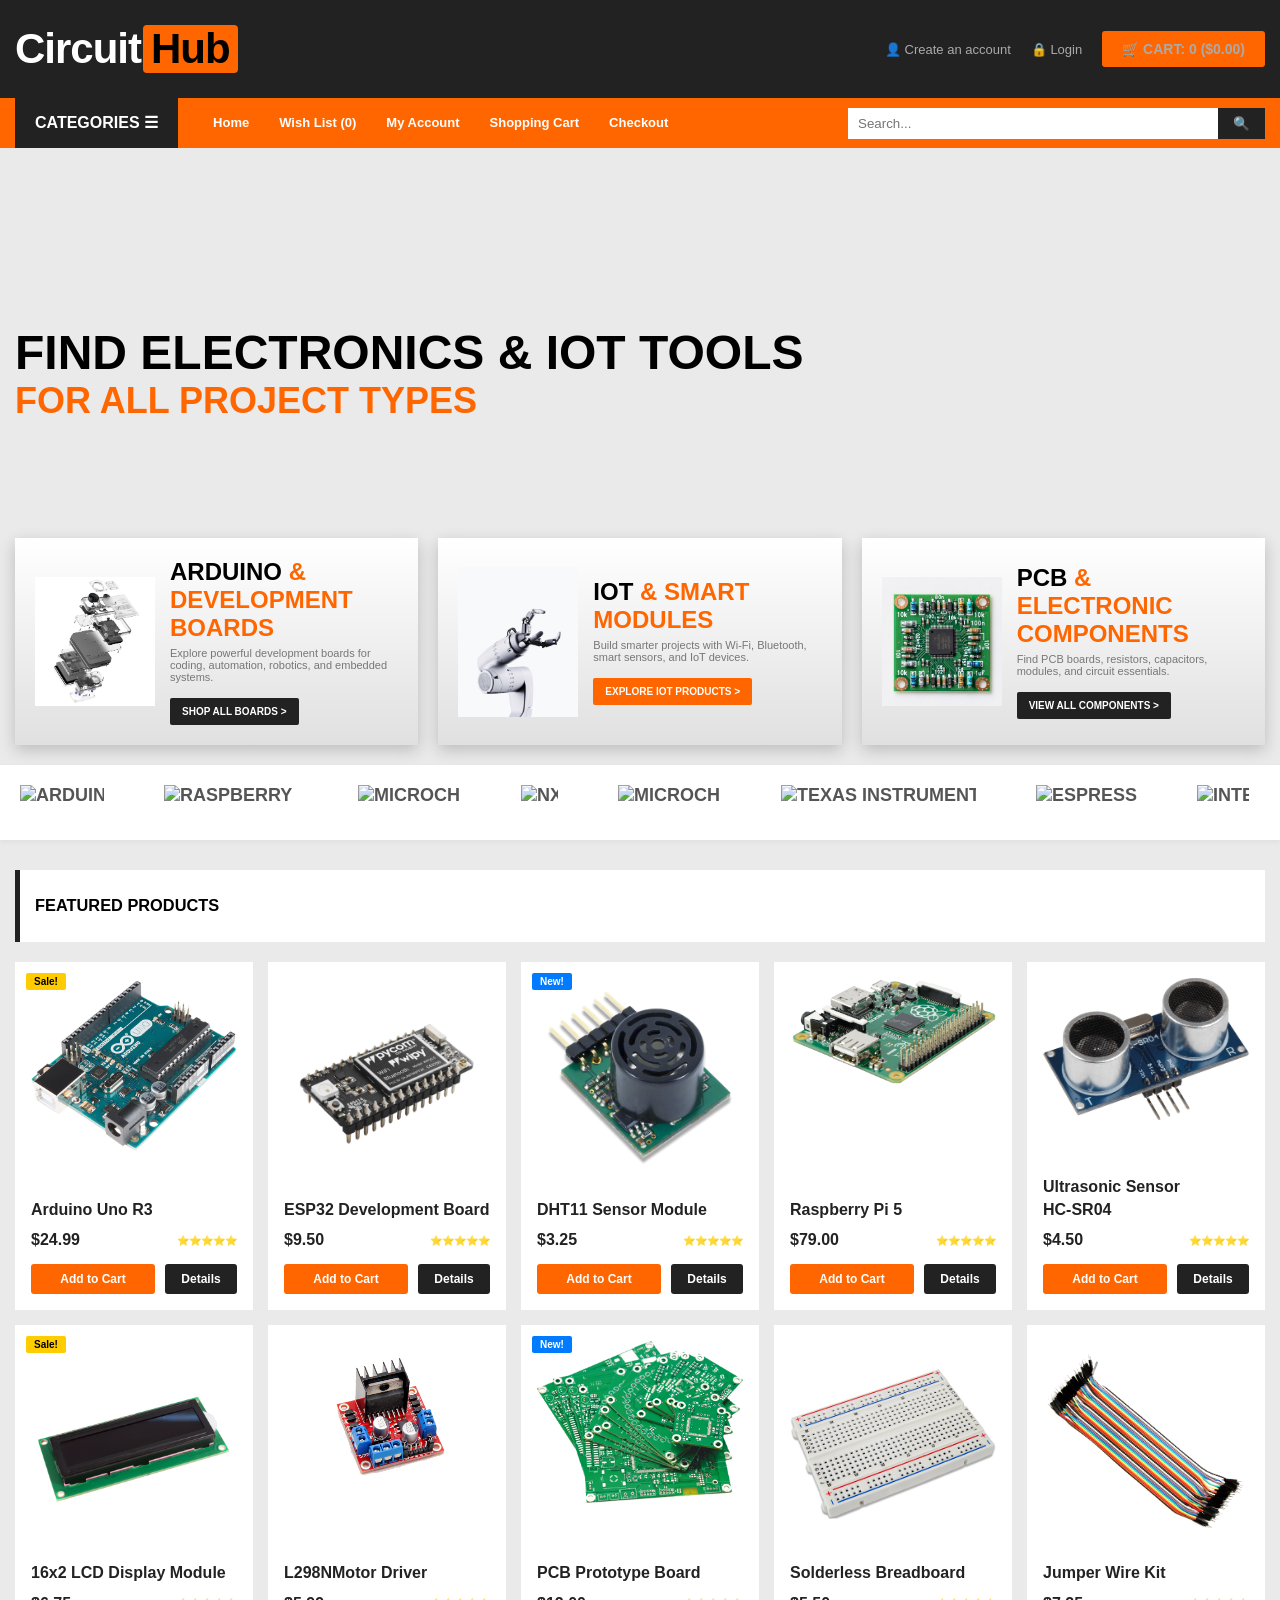
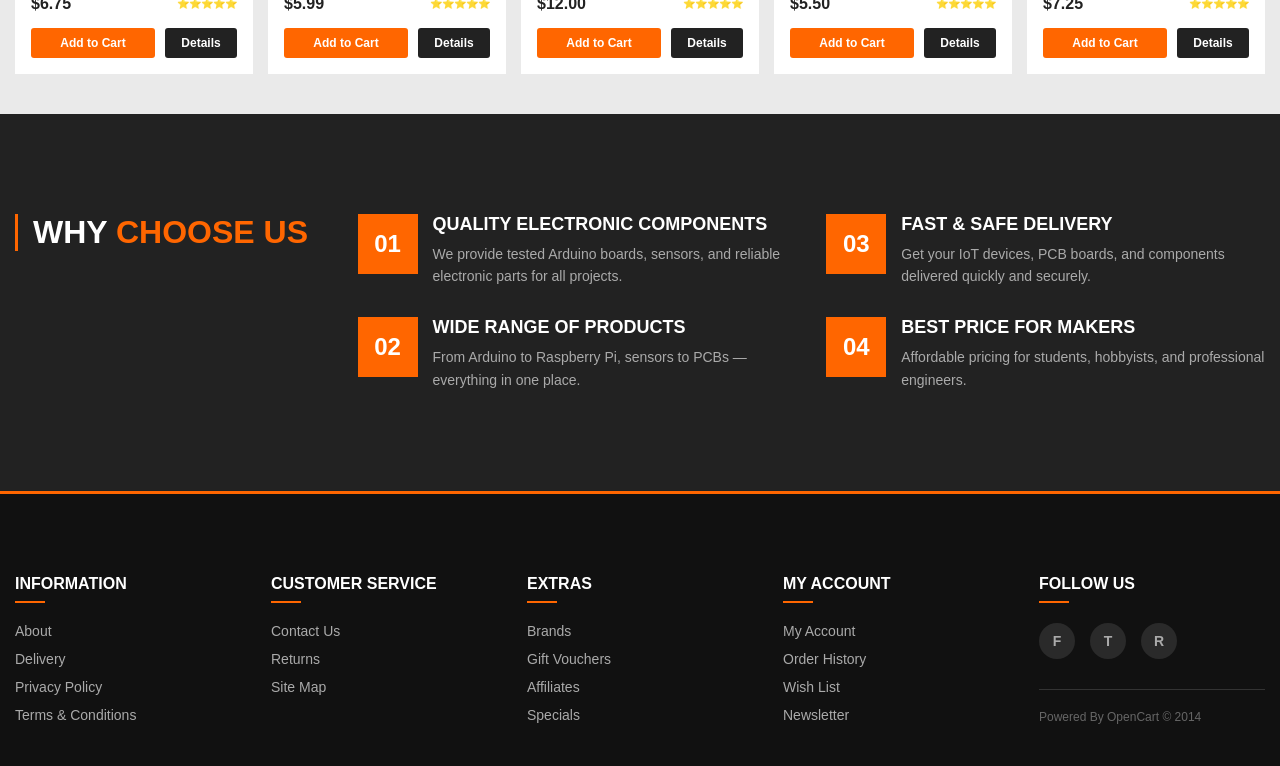
==== checkout.html @ 04cdafa4 "cart_and_checkout without form verification" ====
<!DOCTYPE html>
<html lang="en">

<head>
    <meta charset="UTF-8">
    <meta name="viewport" content="width=device-width, initial-scale=1.0">
    <title>Checkout - CircuitHub</title>
    <link rel="stylesheet" href="css/header.css">
    <link rel="stylesheet" href="css/style.css">
    <link rel="stylesheet" href="css/cart.css">
    <link rel="stylesheet" href="css/footer.css">
</head>

<body>

    <header class="site-header">
        <div class="main-header">
            <div class="container header-inner">
                <div class="logo">
                    <h1>
                        <a href="index.html" style="color: inherit; display: flex; align-items: center;">
                            <span class="circuit-text">Circuit</span><span class="hub-text">Hub</span>
                        </a>
                    </h1>
                </div>
                <div class="header-actions">
                    <a href="#">👤 Create an account</a>
                    <a href="#">🔒 Login</a>
                    <a href="cart.html" class="cart-box" style="text-decoration: none; display: inline-block;">
                        <span class="cart-icon">🛒</span>
                        <strong>CART: 0</strong>
                    </a>
                </div>
            </div>
        </div>

        <nav class="main-nav">
            <div class="container nav-inner">
                <div class="categories-wrapper">
                    <div class="categories-btn" id="categoriesBtn">CATEGORIES ☰</div>
                    <ul class="categories-dropdown" id="categoriesDropdown">
                        <li><a href="product page/productImages/products.html">All Products</a></li>
                        <li><a href="#">Development Boards</a></li>
                        <li><a href="#">Sensors & Modules</a></li>
                        <li><a href="#">Electronic Components</a></li>
                        <li><a href="#">Power & Batteries</a></li>
                        <li><a href="#">Motors & Actuators</a></li>
                    </ul>
                </div>
                <ul class="nav-links">
                    <li><a href="index.html">Home</a></li>
                    <li><a href="#">Wish List (0)</a></li>
                    <li><a href="#">My Account</a></li>
                    <li><a href="cart.html">Shopping Cart</a></li>
                    <li><a href="checkout.html">Checkout</a></li>
                </ul>
                <div class="search-box">
                    <input type="text" placeholder="Search...">
                    <button type="submit">🔍</button>
                </div>
            </div>
        </nav>
    </header>

    <main class="cart-container">
        <form id="checkout-form" onsubmit="handlePlaceOrder(event)">
            <div class="checkout-layout">
                
                <!-- Left Column: Shipping & Payment Info -->
                <div class="checkout-main">
                    
                    <!-- Customer Information Panel -->
                    <div class="panel">
                        <h2 class="panel-title">Shipping & Billing Details</h2>
                        
                        <div class="form-row">
                            <div class="form-group">
                                <label for="first-name">First Name</label>
                                <input type="text" id="first-name" required placeholder="John">
                            </div>
                            <div class="form-group">
                                <label for="last-name">Last Name</label>
                                <input type="text" id="last-name" required placeholder="Doe">
                            </div>
                        </div>

                        <div class="form-row">
                            <div class="form-group">
                                <label for="email">Email</label>
                                <input type="email" id="email" required placeholder="john.doe@example.com">
                            </div>
                            <div class="form-group">
                                <label for="phone">Phone</label>
                                <input type="tel" id="phone" required placeholder="077-1234567">
                            </div>
                        </div>

                        <div class="form-group" style="margin-bottom: 15px;">
                            <label for="address">Delivery Address</label>
                            <input type="text" id="address" required placeholder="123 Main Street, Colombo 03">
                        </div>

                        <div class="form-row">
                            <div class="form-group">
                                <label for="city">City</label>
                                <input type="text" id="city" required placeholder="Colombo">
                            </div>
                            <div class="form-group">
                                <label for="zip-code">Zip-Code</label>
                                <input type="text" id="zip-code" required placeholder="11300">
                            </div>
                        </div>
                    </div>

                    <!-- Payment Option Panel -->
                    <div class="panel">
                        <h2 class="panel-title">Payment Method</h2>
                        
                        <div class="pay-options">
                            <div class="pay-option">
                                <label>
                                    <input type="radio" name="pay_method" value="credit_card" checked onclick="togglePaymentMethod('credit_card')">
                                    Credit / Debit Card
                                </label>
                            </div>
                            <div class="pay-option">
                                <label>
                                    <input type="radio" name="pay_method" value="cod" onclick="togglePaymentMethod('cod')">
                                    Cash on Delivery (COD)
                                </label>
                            </div>
                        </div>

                        <!-- Credit Card Details Container -->
                        <div class="cc-fields" id="credit-card-fields-block">
                            <div class="form-group" style="margin-bottom: 15px;">
                                <label for="cc-num">Card Number *</label>
                                <input type="text" id="cc-num" placeholder="1234 5678 1234 5678" maxlength="19">
                            </div>
                            <div class="form-row">
                                <div class="form-group">
                                    <label for="cc-exp">Expiry Date *</label>
                                    <input type="text" id="cc-exp" placeholder="MM/YY" maxlength="5">
                                </div>
                                <div class="form-group">
                                    <label for="cc-cvv">CVV *</label>
                                    <input type="password" id="cc-cvv" placeholder="123" maxlength="3">
                                </div>
                            </div>
                        </div>
                        
                        <!-- COD Info Message -->
                        <div id="cod-info-block" style="display: none; padding: 10px; background-color: #f9f9f9; border: 1px solid #eee; border-radius: 3px; font-size: 14px; color: #555;">
                            Pay with cash when the package is delivered to your doorstep.
                        </div>
                    </div>

                </div>

                <!-- Right Column: Sidebar Summary -->
                <div class="checkout-side">
                    <div class="panel">
                        <h2 class="panel-title">Order Summary</h2>
                        
                        <table class="cart-table" style="font-size: 13px;">
                            <thead>
                                <tr>
                                    <th>Product</th>
                                    <th>Qty</th>
                                    <th>Total</th>
                                </tr>
                            </thead>
                            <tbody id="checkout-items-list">
                                <!-- Filled by Javascript -->
                            </tbody>
                        </table>

                        <div class="totals-box">
                            <div class="total-row grand">
                                <span>Grand Total:</span>
                                <span id="grand-total-val">$0.00</span>
                            </div>
                        </div>

                        <button type="submit" class="btn-orange-large" style="margin-top: 15px;">Place Order</button>
                        <a href="cart.html" class="btn-dark-large" style="margin-top: 10px; display: block; text-align: center;">Back to Cart</a>
                    </div>
                </div>

            </div>
        </form>
    </main>

    <footer class="site-footer">
        <div class="container footer-grid">
            <div class="footer-col">
                <h4>INFORMATION</h4>
                <ul>
                    <li><a href="#">About</a></li>
                    <li><a href="#">Delivery</a></li>
                    <li><a href="#">Privacy Policy</a></li>
                    <li><a href="#">Terms & Conditions</a></li>
                </ul>
            </div>
            <div class="footer-col">
                <h4>CUSTOMER SERVICE</h4>
                <ul>
                    <li><a href="#">Contact Us</a></li>
                    <li><a href="#">Returns</a></li>
                    <li><a href="#">Site Map</a></li>
                </ul>
            </div>
            <div class="footer-col">
                <h4>EXTRAS</h4>
                <ul>
                    <li><a href="#">Brands</a></li>
                    <li><a href="#">Gift Vouchers</a></li>
                    <li><a href="#">Affiliates</a></li>
                    <li><a href="#">Specials</a></li>
                </ul>
            </div>
            <div class="footer-col">
                <h4>MY ACCOUNT</h4>
                <ul>
                    <li><a href="#">My Account</a></li>
                    <li><a href="#">Order History</a></li>
                    <li><a href="#">Wish List</a></li>
                    <li><a href="#">Newsletter</a></li>
                </ul>
            </div>
            <div class="footer-col">
                <h4>FOLLOW US</h4>
                <div class="social-icons">
                    <a href="#" class="social-icon fb">F</a>
                    <a href="#" class="social-icon tw">T</a>
                    <a href="#" class="social-icon rss">R</a>
                </div>
                <p class="copyright">Powered By OpenCart &copy; 2014</p>
            </div>
        </div>
    </footer>

    <script src="js/script.js"></script>
    <script src="js/cart.js"></script>
    
    <script>
        document.addEventListener("DOMContentLoaded", () => {
            let cart = getCart();
            
            // If the cart is empty, redirect user back to main page
            if (cart.length === 0) {
                alert("Your cart is empty. You cannot proceed to checkout.");
                window.location.href = "index.html";
                return;
            }

            renderCheckoutSummary();
            togglePaymentMethod('credit_card'); // Default payment method
        });

        // Toggle required fields and visibility based on payment method
        function togglePaymentMethod(method) {
            let ccBlock = document.getElementById("credit-card-fields-block");
            let codBlock = document.getElementById("cod-info-block");
            
            let ccNum = document.getElementById("cc-num");
            let ccExp = document.getElementById("cc-exp");
            let ccCvv = document.getElementById("cc-cvv");

            if (method === "credit_card") {
                ccBlock.style.display = "block";
                codBlock.style.display = "none";
                
                ccNum.required = true;
                ccExp.required = true;
                ccCvv.required = true;
            } else {
                ccBlock.style.display = "none";
                codBlock.style.display = "block";
                
                ccNum.required = false;
                ccExp.required = false;
                ccCvv.required = false;
            }
        }

        // Render mini items list in sidebar
        function renderCheckoutSummary() {
            let cart = getCart();
            let tbody = document.getElementById("checkout-items-list");
            if (!tbody) return;

            tbody.innerHTML = "";
            let subtotal = 0;

            cart.forEach(item => {
                let total = item.price * item.qty;
                subtotal += total;

                let tr = document.createElement("tr");
                tr.innerHTML = `
                    <td>${item.name}</td>
                    <td>${item.qty}</td>
                    <td style="font-weight: bold;">$${total.toFixed(2)}</td>
                `;
                tbody.appendChild(tr);
            });

            document.getElementById("grand-total-val").textContent = "$" + subtotal.toFixed(2);
        }

        // Handle order placement and alerts
        function handlePlaceOrder(event) {
            event.preventDefault();

            let cart = getCart();
            let totalCost = 0;
            cart.forEach(item => totalCost += item.price * item.qty);

            let selectedMethodVal = document.querySelector('input[name="pay_method"]:checked').value;
            let methodLabel = selectedMethodVal === "credit_card" ? "Credit Card" : "Cash on Delivery (COD)";

            let orderId = "CH-" + Math.floor(100000 + Math.random() * 900000);

            // Notify user of order completion details
            alert(
                "Order Placed Successfully!\n\n" +
                "Order ID: " + orderId + "\n" +
                "Total Amount: $" + totalCost.toFixed(2) + "\n" +
                "Payment Method: " + methodLabel + "\n\n" +
                "Thank you for shopping at CircuitHub!"
            );

            // Empty cart data
            clearCart();

            // Redirect back to main store
            window.location.href = "index.html";
        }
    </script>
</body>

</html>
---- css/header.css ----
/* css/header.css */
:root {
    --primary-orange: #ff6600;
    --dark-bg: #222222;
    --text-light: #777777;
}

body {
    margin: 0;
    padding: 0;
    font-family: 'Arial', sans-serif;
    background-color: #eaeaea;
}

.container {
    max-width: 1600px;
    margin: 0 auto;
    padding: 0 15px;
}

a {
    text-decoration: none;
    transition: all 0.3s ease;
}

ul {
    list-style: none;
    margin: 0;
    padding: 0;
}

.top-bar {
    background-color: #f8f8f8;
    border-bottom: 1px solid #ddd;
    font-size: 11px;
    color: var(--text-light);
    padding: 5px 0;
}

.top-bar-inner {
    display: flex;
    justify-content: space-between;
    align-items: center;
}

.trust-indicators span {
    margin-right: 15px;
}

.main-header {
    background-color: var(--dark-bg);
    padding: 25px 0;
}

.header-inner {
    display: flex;
    justify-content: space-between;
    align-items: center;
    color: white;
}

.logo h1 {
    font-size: 42px;
    font-weight: 900;
    letter-spacing: -1px;
    margin: 0;
    display: flex;
    align-items: center;
}

.logo h1 .circuit-text {
    color: white;
}

.logo h1 .hub-text {
    color: black;
    background-color: var(--primary-orange);
    padding: 0 8px;
    border-radius: 4px;
    margin-left: 2px;
}

.header-actions {
    display: flex;
    align-items: center;
    gap: 20px;
    font-size: 13px;
}

.header-actions a {
    color: #aaa;
}

.header-actions a:hover {
    color: var(--primary-orange);
}

.cart-box {
    background-color: var(--primary-orange);
    padding: 10px 20px;
    border-radius: 3px;
    font-size: 14px;
    color: white;
    cursor: pointer;
}

.main-nav {
    background-color: var(--primary-orange);
}

.nav-inner {
    display: flex;
    align-items: center;
    height: 50px;
}

.categories-wrapper {
    position: relative;
    height: 100%;
}

.categories-btn {
    background-color: var(--dark-bg);
    color: white;
    padding: 0 20px;
    line-height: 50px;
    font-weight: bold;
    cursor: pointer;
    height: 100%;
    box-sizing: border-box;
    user-select: none;
}

.categories-dropdown {
    display: none;
    position: absolute;
    top: 100%;
    left: 0;
    width: 250px;
    background-color: white;
    box-shadow: 0 5px 15px rgba(0,0,0,0.15);
    z-index: 1000;
    border-top: 3px solid var(--primary-orange);
}

.categories-dropdown.show {
    display: block;
}

.categories-dropdown li {
    border-bottom: 1px solid #eee;
}

.categories-dropdown li:last-child {
    border-bottom: none;
}

.categories-dropdown li a {
    display: block;
    padding: 12px 20px;
    color: var(--text-light);
    font-size: 13px;
    font-weight: bold;
    transition: all 0.3s ease;
}

.categories-dropdown li a:hover {
    color: var(--primary-orange);
    background-color: #f9f9f9;
    padding-left: 25px;
}

.nav-links {
    display: flex;
    margin-left: 20px;
}

.nav-links li a {
    color: white;
    padding: 0 15px;
    line-height: 50px;
    font-size: 13px;
    font-weight: bold;
}

.nav-links li a:hover {
    background-color: rgba(0, 0, 0, 0.1);
}

.search-box {
    margin-left: auto;
    display: flex;
}

.search-box input {
    padding: 8px 10px;
    border: none;
    width: 350px;
    outline: none;
}

.search-box button {
    background-color: var(--dark-bg);
    color: white;
    border: none;
    padding: 8px 15px;
    cursor: pointer;
}
---- css/style.css ----
/* css/style.css */
.highlight {
    color: #ff6600;
}

/* Hero */
.hero {
    height: 450px;
    display: flex;
    align-items: center;
    position: relative;
}

.hero-text {
    width: 100%;
    text-align: left;
}

.hero-text h2 {
    color: rgb(0, 0, 0);
    font-size: 48px;
    font-weight: 900;
    margin: 0;
}

.hero-text h3 {
    color: #ff6600;
    font-size: 36px;
    font-weight: bold;
    margin: 0;
}

/* Promos */
.promos {
    display: flex;
    gap: 20px;
    margin-top: -60px;
    position: relative;
    z-index: 10;
}

.promo-box {
    flex: 1;
    background: linear-gradient(to bottom, #ffffff, #e0e0e0);
    padding: 20px;
    display: flex;
    align-items: center;
    gap: 15px;
    box-shadow: 0 5px 15px rgba(0, 0, 0, 0.2);
}

.promo-box img {
    max-width: 120px;
    height: auto;
    object-fit: contain;
}

.promo-text h3 {
    font-size: 24px;
    margin: 0 0 5px;
}

.promo-text p {
    font-size: 11px;
    color: #777;
    margin: 0 0 15px;
}

.btn-dark,
.btn-orange {
    display: inline-block;
    padding: 8px 12px;
    font-size: 10px;
    font-weight: bold;
    color: white;
    border-radius: 2px;
}

.btn-dark {
    background-color: #222;
}

.btn-orange {
    background-color: #ff6600;
}

.btn-dark:hover {
    background-color: #444;
}

.btn-orange:hover {
    background-color: #cc5200;
}

/* Brands Marquee */
.brands {
    background: white;
    padding: 20px;
    margin-top: 20px;
    margin-bottom: 30px;
    box-shadow: 0 2px 5px rgba(0, 0, 0, 0.05);
}

.marquee-container {
    width: 100%;
    overflow: hidden;
    white-space: nowrap;
    position: relative;
}

.marquee-track {
    display: inline-flex;
    align-items: center;
    gap: 60px;
    animation: scrollBrands 15s linear infinite;
}

.brand-item {
    font-weight: bold;
    font-size: 18px;
    color: #555;
    text-transform: uppercase;
}

@keyframes scrollBrands {
    0% {
        transform: translateX(0);
    }

    100% {
        transform: translateX(-50%);
    }

    /* Translates exactly half the width (the original set) */
}

/* Featured Products (5 Columns) */
.section-title {
    background: white;
    padding: 10px 15px;
    margin-bottom: 20px;
    font-size: 14px;
    border-left: 5px solid #222;
    font-weight: bold;
}

.product-grid {
    display: grid;
    grid-template-columns: repeat(5, 1fr);
    /* Enforces exactly 5 cards per row */
    gap: 15px;
    margin-bottom: 40px;
}

.product-card {
    background: white;
    padding: 15px;
    position: relative;
    transition: all 0.3s ease;
    border: 1px solid transparent;
    display: flex;
    flex-direction: column;
}

/* Sophisticated Hover Effects */
.product-card:hover {
    transform: translateY(-8px);
    box-shadow: 0 12px 24px rgba(0, 0, 0, 0.12);
    border-color: #eee;
    z-index: 2;
}

.badge {
    position: absolute;
    top: 10px;
    left: 10px;
    color: white;
    font-size: 10px;
    font-weight: bold;
    padding: 3px 8px;
    border-radius: 2px;
    z-index: 2;
}

.product-card img {
    max-width: 100%;
    height: auto;
    align-self: center;
    transition: transform 0.4s ease;
}

.product-card:hover img {
    transform: scale(1.05);
}

.product-name {
    font-size: 12px;
    color: #777;
    margin: auto 0 10px;
    padding-top: 15px;
    line-height: 1.4;
}

h3.product-name {
    font-size: 16px;
    color: #222;
    font-weight: bold;
}

.product-price-row {
    display: flex;
    justify-content: space-between;
    align-items: center;
    margin-bottom: 15px;
}

.price {
    font-size: 16px;
    font-weight: bold;
    color: #222;
}

.stars {
    font-size: 10px;
}

/* Button Hover Logic */
.product-actions {
    display: flex;
    align-items: center;
    gap: 10px;
    width: 100%;
}

.add-to-cart-btn {
    flex: 2;
    background-color: #ff6600;
    color: white;
    border: none;
    padding: 8px 10px;
    font-size: 12px;
    font-weight: bold;
    cursor: pointer;
    border-radius: 3px;
    transition: all 0.3s cubic-bezier(0.25, 0.8, 0.25, 1);
    text-align: center;
}

.product-card:hover .add-to-cart-btn {
    background-color: #cc5200;
    transform: translateY(-2px);
    box-shadow: 0 4px 8px rgba(204, 82, 0, 0.4);
}

.add-to-cart-btn:active {
    transform: translateY(0);
}

.details-btn {
    flex: 1;
    background-color: #222;
    color: white;
    text-decoration: none;
    padding: 8px 10px;
    font-size: 12px;
    font-weight: bold;
    cursor: pointer;
    border-radius: 3px;
    transition: all 0.3s cubic-bezier(0.25, 0.8, 0.25, 1);
    text-align: center;
    border: none;
}

.product-card:hover .details-btn {
    background-color: #444;
    transform: translateY(-2px);
    box-shadow: 0 4px 8px rgba(0, 0, 0, 0.2);
}

.details-btn:active {
    transform: translateY(0);
}

/* Services */
.services {
    background-color: #222;
    color: white;
    padding: 100px 0;
    background-image: linear-gradient(rgba(0, 0, 0, 0.8), rgba(0, 0, 0, 0.8)), url('https://via.placeholder.com/1920x600/222222/222222');
    background-size: cover;
    background-attachment: fixed;
}

.services-inner {
    display: flex;
    gap: 40px;
}

.services-title {
    flex: 1;
}

.services-title h2 {
    font-size: 32px;
    border-left: 3px solid #ff6600;
    padding-left: 15px;
    margin: 0;
}

.services-grid {
    flex: 3;
    display: grid;
    grid-template-columns: 1fr 1fr;
    gap: 30px;
}

.service-item {
    display: flex;
    gap: 15px;
}

.service-num {
    background-color: #ff6600;
    color: white;
    width: 60px;
    height: 60px;
    display: flex;
    justify-content: center;
    align-items: center;
    font-size: 24px;
    font-weight: bold;
    flex-shrink: 0;
}

.service-text h4 {
    margin: 0 0 8px;
    font-size: 18px;
}

.service-text p {
    margin: 0;
    font-size: 14px;
    color: #aaa;
    line-height: 1.6;
}

/* Map */
.map-pin {
    position: absolute;
    top: 50%;
    left: 50%;
    transform: translate(-50%, -50%);
    background: #ff6600;
    color: white;
    padding: 15px 20px;
    border-radius: 50% 50% 50% 0;
    font-weight: bold;
    transform-origin: bottom left;
}
---- css/cart.css ----
/* css/cart.css */

/* Simple page container matching standard layout */
.cart-container {
    max-width: 1200px;
    margin: 30px auto;
    padding: 0 15px;
}

/* Simple visual panels */
.panel {
    background-color: #ffffff;
    border: 1px solid #dddddd;
    border-radius: 4px;
    padding: 20px;
    margin-bottom: 20px;
}

.panel-title {
    font-size: 20px;
    font-weight: bold;
    color: #222222;
    margin-top: 0;
    margin-bottom: 15px;
    border-bottom: 2px solid #ff6600;
    padding-bottom: 8px;
}

/* Simple Cart Table */
.cart-table {
    width: 100%;
    border-collapse: collapse;
    margin-bottom: 20px;
}

.cart-table th {
    background-color: #222222;
    color: #ffffff;
    padding: 10px;
    text-align: left;
    font-size: 14px;
}

.cart-table td {
    padding: 10px;
    border-bottom: 1px solid #dddddd;
    vertical-align: middle;
    font-size: 14px;
}

.cart-img {
    width: 60px;
    height: 60px;
    object-fit: contain;
    border: 1px solid #eee;
    background-color: #f9f9f9;
}

/* Quantity Adjuster */
.qty-btn {
    background-color: #222222;
    color: #ffffff;
    border: none;
    width: 25px;
    height: 25px;
    font-weight: bold;
    cursor: pointer;
    border-radius: 2px;
}

.qty-btn:hover {
    background-color: #ff6600;
}

.qty-val {
    display: inline-block;
    width: 30px;
    text-align: center;
    font-weight: bold;
}

/* Simple forms layout */
.form-row {
    display: flex;
    gap: 15px;
    margin-bottom: 15px;
}

.form-group {
    flex: 1;
    display: flex;
    flex-direction: column;
}

.form-group label {
    font-size: 13px;
    font-weight: bold;
    margin-bottom: 5px;
    color: #333333;
}

.form-group input,
.form-group select,
.form-group textarea {
    padding: 8px 10px;
    border: 1px solid #cccccc;
    border-radius: 3px;
    font-size: 14px;
}

.form-group input:focus,
.form-group select:focus {
    border-color: #ff6600;
    outline: none;
}

/* Double column simplified layout */
.checkout-layout {
    display: flex;
    gap: 20px;
}

.checkout-main {
    flex: 2;
}

.checkout-side {
    flex: 1;
}

@media (max-width: 768px) {
    .checkout-layout {
        flex-direction: column;
    }
}

/* Action buttons */
.btn-orange-large {
    display: block;
    width: 100%;
    background-color: #ff6600;
    color: #ffffff;
    border: none;
    padding: 12px;
    font-size: 16px;
    font-weight: bold;
    text-align: center;
    cursor: pointer;
    border-radius: 3px;
    text-decoration: none;
    box-sizing: border-box;
}

.btn-orange-large:hover {
    background-color: #cc5200;
}

.btn-dark-large {
    display: block;
    width: 100%;
    background-color: #222222;
    color: #ffffff;
    border: none;
    padding: 10px;
    font-size: 14px;
    font-weight: bold;
    text-align: center;
    cursor: pointer;
    border-radius: 3px;
    text-decoration: none;
    box-sizing: border-box;
}

.btn-dark-large:hover {
    background-color: #444444;
}

/* Delete Button */
.btn-delete {
    background: none;
    border: none;
    color: #cc0000;
    cursor: pointer;
    font-size: 16px;
}

.btn-delete:hover {
    color: #ff0000;
}

/* Totals display box */
.totals-box {
    margin-top: 15px;
    padding-top: 15px;
    border-top: 2px dashed #dddddd;
}

.total-row {
    display: flex;
    justify-content: space-between;
    font-size: 15px;
    margin-bottom: 10px;
}

.total-row.grand {
    font-size: 18px;
    font-weight: bold;
    color: #222222;
}

/* Payment choices */
.pay-options {
    margin-bottom: 15px;
}

.pay-option {
    margin-bottom: 10px;
    font-size: 14px;
}

.pay-option label {
    font-weight: bold;
    cursor: pointer;
}

.cc-fields {
    background-color: #f9f9f9;
    border: 1px solid #eeeeee;
    padding: 15px;
    margin-top: 10px;
    border-radius: 3px;
}
---- css/footer.css ----
/* css/footer.css */
.site-footer {
    background-color: #111111;
    padding: 60px 0 30px;
    color: #aaaaaa;
    font-size: 14px;
    border-top: 3px solid #ff6600;
}

.footer-grid {
    display: grid;
    grid-template-columns: repeat(5, 1fr);
    gap: 30px;
}

.footer-col h4 {
    color: #ffffff;
    margin-bottom: 20px;
    font-size: 16px;
    position: relative;
    padding-bottom: 10px;
}

.footer-col h4::after {
    content: '';
    position: absolute;
    left: 0;
    bottom: 0;
    width: 30px;
    height: 2px;
    background-color: #ff6600;
}

.footer-col ul {
    list-style: none;
    padding: 0;
    margin: 0;
}

.footer-col ul li {
    margin-bottom: 12px;
}

.footer-col a {
    color: #aaaaaa;
    text-decoration: none;
    transition: all 0.3s ease;
}

.footer-col a:hover {
    color: #ff6600;
    padding-left: 8px;
}

.social-icons {
    display: flex;
    gap: 15px;
    margin-bottom: 20px;
}

.social-icon {
    width: 36px;
    height: 36px;
    background: #2a2a2a;
    color: white;
    display: flex;
    justify-content: center;
    align-items: center;
    border-radius: 50%;
    font-weight: bold;
    text-decoration: none;
    transition: all 0.3s ease;
}

.social-icon:hover {
    background: #ff6600;
    transform: translateY(-3px);
    box-shadow: 0 5px 15px rgba(255, 102, 0, 0.4);
}

.copyright {
    margin-top: 30px;
    color: #666666;
    font-size: 12px;
    border-top: 1px solid #333;
    padding-top: 20px;
}
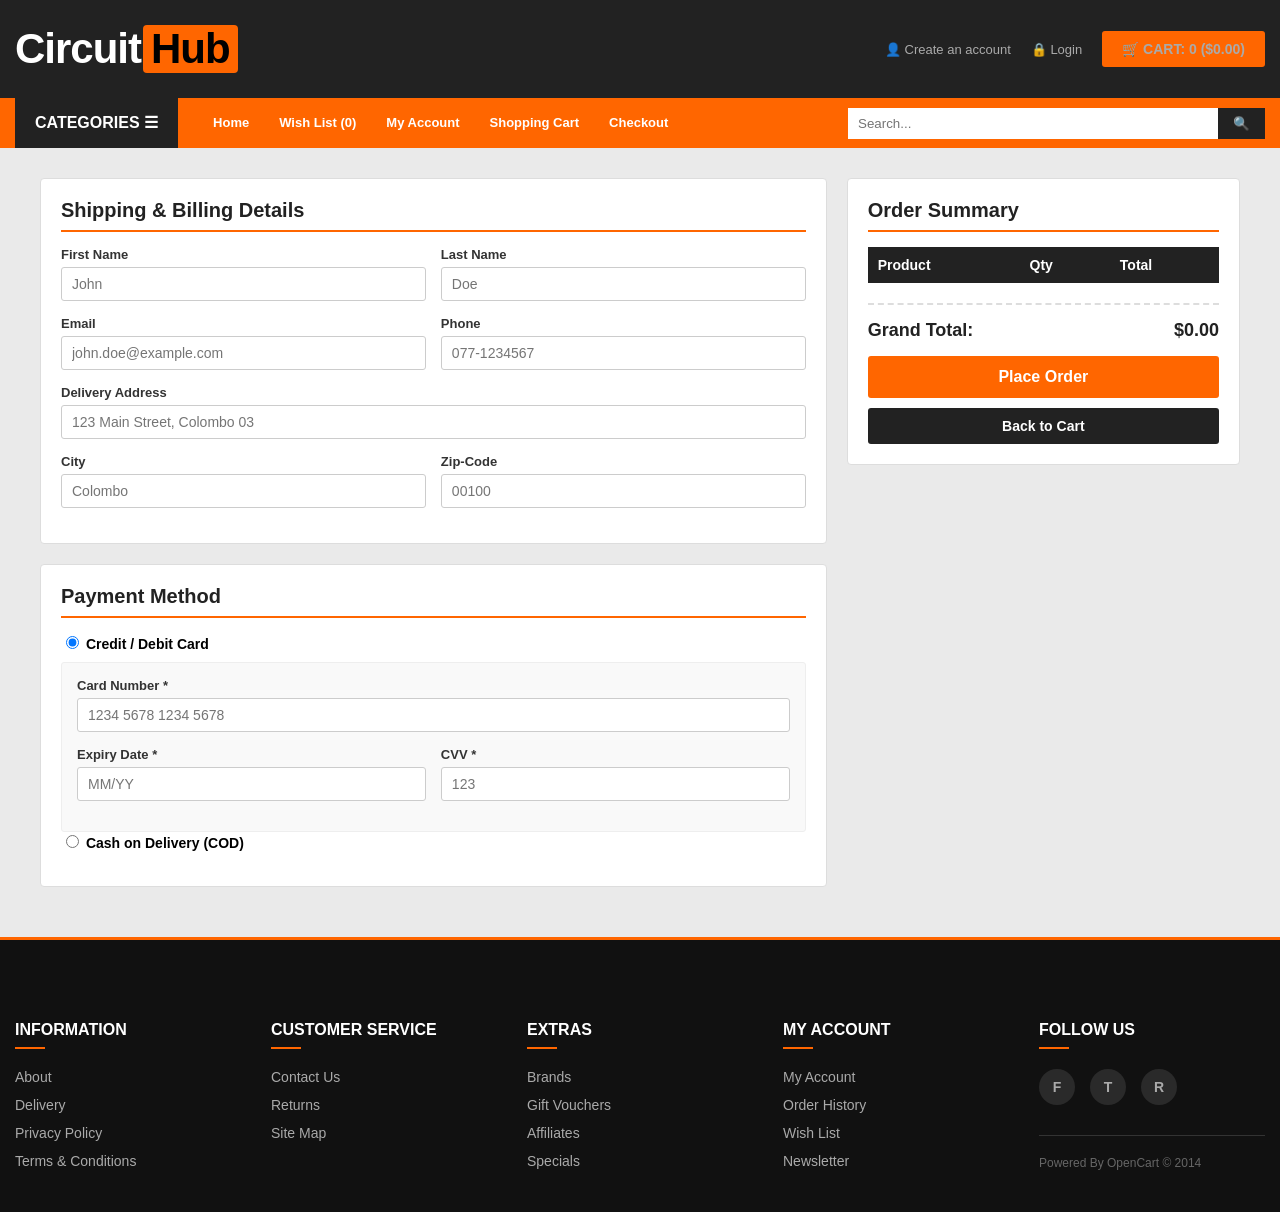
==== commit 99c0e956: "cart and checkout with validation" ====
--- a/checkout.html
+++ b/checkout.html
@@ -63,7 +63,7 @@
     </header>
 
     <main class="cart-container">
-        <form id="checkout-form" onsubmit="handlePlaceOrder(event)">
+        <form id="checkout-form" onsubmit="return handlePlaceOrder(event)">
             <div class="checkout-layout">
                 
                 <!-- Left Column: Shipping & Payment Info -->
@@ -87,11 +87,13 @@
                         <div class="form-row">
                             <div class="form-group">
                                 <label for="email">Email</label>
-                                <input type="email" id="email" required placeholder="john.doe@example.com">
+                                <span id="email-error" class="error"></span>
+                                <input type="text" id="email"  required placeholder="john.doe@example.com">
                             </div>
                             <div class="form-group">
                                 <label for="phone">Phone</label>
-                                <input type="tel" id="phone" required placeholder="077-1234567">
+                                <span id="phone-error" class="error"></span>
+                                <input type="text" id="phone" required placeholder="077-1234567">
                             </div>
                         </div>
 
@@ -107,7 +109,8 @@
                             </div>
                             <div class="form-group">
                                 <label for="zip-code">Zip-Code</label>
-                                <input type="text" id="zip-code" required placeholder="11300">
+                                <span id="zip-error" class="error"></span>
+                                <input type="text" id="zip-code" required placeholder="00100">
                             </div>
                         </div>
                     </div>
@@ -123,6 +126,24 @@
                                     Credit / Debit Card
                                 </label>
                             </div>
+
+                            <!-- Credit Card Details Container -->
+                            <div class="cc-fields" id="credit-card-fields-block">
+                                <div class="form-group" style="margin-bottom: 15px;">
+                                    <label for="cc-num">Card Number *</label>
+                                    <input type="text" id="cc-num" placeholder="1234 5678 1234 5678" maxlength="19">
+                                </div>
+                                <div class="form-row">
+                                    <div class="form-group">
+                                        <label for="cc-exp">Expiry Date *</label>
+                                        <input type="text" id="cc-exp" placeholder="MM/YY" maxlength="5">
+                                    </div>
+                                    <div class="form-group">
+                                        <label for="cc-cvv">CVV *</label>
+                                        <input type="password" id="cc-cvv" placeholder="123" maxlength="3">
+                                    </div>
+                                </div>
+                            </div>                            
                             <div class="pay-option">
                                 <label>
                                     <input type="radio" name="pay_method" value="cod" onclick="togglePaymentMethod('cod')">
@@ -131,24 +152,6 @@
                             </div>
                         </div>
 
-                        <!-- Credit Card Details Container -->
-                        <div class="cc-fields" id="credit-card-fields-block">
-                            <div class="form-group" style="margin-bottom: 15px;">
-                                <label for="cc-num">Card Number *</label>
-                                <input type="text" id="cc-num" placeholder="1234 5678 1234 5678" maxlength="19">
-                            </div>
-                            <div class="form-row">
-                                <div class="form-group">
-                                    <label for="cc-exp">Expiry Date *</label>
-                                    <input type="text" id="cc-exp" placeholder="MM/YY" maxlength="5">
-                                </div>
-                                <div class="form-group">
-                                    <label for="cc-cvv">CVV *</label>
-                                    <input type="password" id="cc-cvv" placeholder="123" maxlength="3">
-                                </div>
-                            </div>
-                        </div>
-                        
                         <!-- COD Info Message -->
                         <div id="cod-info-block" style="display: none; padding: 10px; background-color: #f9f9f9; border: 1px solid #eee; border-radius: 3px; font-size: 14px; color: #555;">
                             Pay with cash when the package is delivered to your doorstep.
@@ -182,7 +185,7 @@
                             </div>
                         </div>
 
-                        <button type="submit" class="btn-orange-large" style="margin-top: 15px;">Place Order</button>
+                        <button type="submit" class="btn-orange-large" style="margin-top: 15px;" >Place Order</button>
                         <a href="cart.html" class="btn-dark-large" style="margin-top: 10px; display: block; text-align: center;">Back to Cart</a>
                     </div>
                 </div>
@@ -242,102 +245,9 @@
 
     <script src="js/script.js"></script>
     <script src="js/cart.js"></script>
+    <script src="js/checkout.js"></script>
     
-    <script>
-        document.addEventListener("DOMContentLoaded", () => {
-            let cart = getCart();
-            
-            // If the cart is empty, redirect user back to main page
-            if (cart.length === 0) {
-                alert("Your cart is empty. You cannot proceed to checkout.");
-                window.location.href = "index.html";
-                return;
-            }
-
-            renderCheckoutSummary();
-            togglePaymentMethod('credit_card'); // Default payment method
-        });
-
-        // Toggle required fields and visibility based on payment method
-        function togglePaymentMethod(method) {
-            let ccBlock = document.getElementById("credit-card-fields-block");
-            let codBlock = document.getElementById("cod-info-block");
-            
-            let ccNum = document.getElementById("cc-num");
-            let ccExp = document.getElementById("cc-exp");
-            let ccCvv = document.getElementById("cc-cvv");
-
-            if (method === "credit_card") {
-                ccBlock.style.display = "block";
-                codBlock.style.display = "none";
-                
-                ccNum.required = true;
-                ccExp.required = true;
-                ccCvv.required = true;
-            } else {
-                ccBlock.style.display = "none";
-                codBlock.style.display = "block";
-                
-                ccNum.required = false;
-                ccExp.required = false;
-                ccCvv.required = false;
-            }
-        }
-
-        // Render mini items list in sidebar
-        function renderCheckoutSummary() {
-            let cart = getCart();
-            let tbody = document.getElementById("checkout-items-list");
-            if (!tbody) return;
-
-            tbody.innerHTML = "";
-            let subtotal = 0;
-
-            cart.forEach(item => {
-                let total = item.price * item.qty;
-                subtotal += total;
-
-                let tr = document.createElement("tr");
-                tr.innerHTML = `
-                    <td>${item.name}</td>
-                    <td>${item.qty}</td>
-                    <td style="font-weight: bold;">$${total.toFixed(2)}</td>
-                `;
-                tbody.appendChild(tr);
-            });
-
-            document.getElementById("grand-total-val").textContent = "$" + subtotal.toFixed(2);
-        }
-
-        // Handle order placement and alerts
-        function handlePlaceOrder(event) {
-            event.preventDefault();
-
-            let cart = getCart();
-            let totalCost = 0;
-            cart.forEach(item => totalCost += item.price * item.qty);
-
-            let selectedMethodVal = document.querySelector('input[name="pay_method"]:checked').value;
-            let methodLabel = selectedMethodVal === "credit_card" ? "Credit Card" : "Cash on Delivery (COD)";
-
-            let orderId = "CH-" + Math.floor(100000 + Math.random() * 900000);
-
-            // Notify user of order completion details
-            alert(
-                "Order Placed Successfully!\n\n" +
-                "Order ID: " + orderId + "\n" +
-                "Total Amount: $" + totalCost.toFixed(2) + "\n" +
-                "Payment Method: " + methodLabel + "\n\n" +
-                "Thank you for shopping at CircuitHub!"
-            );
-
-            // Empty cart data
-            clearCart();
-
-            // Redirect back to main store
-            window.location.href = "index.html";
-        }
-    </script>
+    
 </body>
 
 </html>
--- a/css/cart.css
+++ b/css/cart.css
@@ -230,3 +230,8 @@
     margin-top: 10px;
     border-radius: 3px;
 }
+
+.error {
+    color: #ff0000;
+    font-size:smaller;
+}
